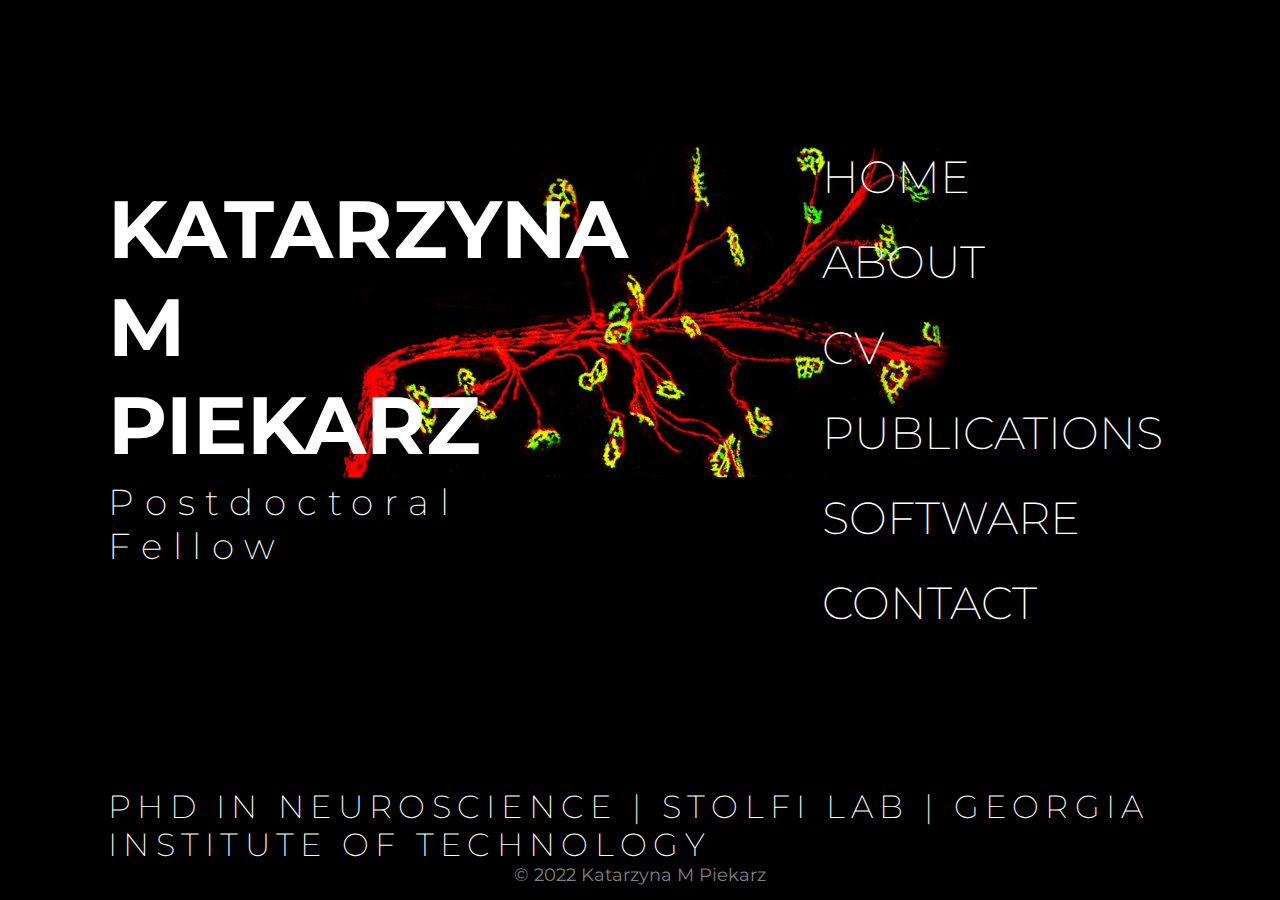
==== index.html @ ad75856b "Update index.html" ====
<!DOCTYPE html>
<html lang="en">
<head>
    <meta charset="UTF-8">
    <meta name="google-site-verification" content="7q6CGl85fY9YNcstM5_pgMbuXAVz54ZfpEGAH8M_V54" />
    <meta name="viewport" content="width=device-width, initial-scale=1"/>
    <title>Katarzyna M Piekarz</title>
    <link rel="icon" type="image/x-icon" href="nmj_cropped.jpg">
    <link rel="preconnect" href="https://fonts.googleapis.com">
    <link rel="preconnect" href="https://fonts.gstatic.com" crossorigin>
    <link href="https://fonts.googleapis.com/css2?family=Montserrat:wght@200;800&display=swap" rel="stylesheet">
    <link rel="stylesheet" media='screen and (orientation:landscape)' href="css/styles.css">
    <link rel="stylesheet" media='screen and (orientation:portrait)' href="css/narrow.css">
</head>
    <!-- Google tag (gtag.js) -->
    <script async src="https://www.googletagmanager.com/gtag/js?id=G-68DRPZ7HPB"></script>
    <script>
      window.dataLayer = window.dataLayer || [];
      function gtag(){dataLayer.push(arguments);}
      gtag('js', new Date());

      gtag('config', 'G-68DRPZ7HPB');
    </script>
<body>
    <h1>KATARZYNA <br>
    M<br>
    PIEKARZ</h1>
    <h2>Postdoctoral<br>
        Fellow</h2>
    <img class="nmj" src="nmj.jpg">
    <h3>PHD IN NEUROSCIENCE | <a class="lab" href="http://www.tunicates.org/" target="_blank" rel="noopener noreferrer">STOLFI LAB </a>
        | <a class="lab" href="https://www.gatech.edu/" target="_blank" rel="noopener noreferrer">GEORGIA INSTITUTE OF TECHNOLOGY</a></h3>

    <div class="side-container" id="side">
        <a class="side-link" href="index.html">HOME</a><br>   
        <a class="side-link" href="about.html#side">ABOUT</a><br>     
        <a class="side-link" href="CV_Katarzyna_Piekarz_May2023.pdf" download="Katarzyna_Piekarz_CV_updated_May2023.pdf">CV</a><br>   
        <a class="side-link" href="https://scholar.google.com/citations?user=bI1rCUQAAAAJ&hl=en" target="_blank" rel="noopener noreferrer">PUBLICATIONS</a><br>      
        <a class="side-link" href="software.html#side">SOFTWARE</a><br>
        <a class="side-link" href="contact.html#side">CONTACT</a><br>
    </div>

    <div class="footer">
      <p class="copyright">© 2022 Katarzyna M Piekarz</p>
    </div>
</body>
</html>
---- css/styles.css ----
body {
    margin: 0;
    background-color: black;
}

main {
    background: hsla(0,0%,100%,.1);
    width: 50%;
    height: 70%;
    position: absolute;
    top: 10%; right: 25%;
    margin: auto;
    overflow: hidden;
    border-radius: 1vh;
    overflow-y: auto;
}

body, main::before {
    background: url('/nmj_padded2.png');
    background-repeat: no-repeat;
    background-size: cover;
    background-color: black;
}

main::before {
    content: "";
    -webkit-filter: blur(4vh);
    filter: blur(4vh);
    display: inline-block;
    position: inherit;
    width: 100%;
    height: 100%;
    z-index: -1;
}

h1 {
    color: white;
    font-family: 'Montserrat', sans-serif;
    font-size: 9vh;
    position: absolute;
    top: 14vh;
    left: 12vh;
    z-index: -1;
}

h2{
    color: white;
    font-family: 'Montserrat', sans-serif;
    font-weight: 200;
    font-size: 4vh;
    letter-spacing: 0.3em;
    position: absolute;
    top: 50vh;
    left: 12vh;
    z-index: -1;
}

h3 {
    color: white;
    font-family: 'Montserrat', sans-serif;
    font-weight: 200;
    font-size: 3.5vh;
    letter-spacing: 0.2em;
    position: absolute;
    top: 84vh;
    left: 12vh;
    z-index: -1;
}
.nmj{
    display: none;
}

.copyright {
    color: grey;
    font-family: 'Montserrat', sans-serif;
    font-size: 2vh;
    padding: 10px auto 10px auto;
    text-align: center;
    margin-top: 0;
}

.footer {
    background-color: black;
    position: fixed;
    bottom: 0;
    width: 100%;
    height: 4vh;
    margin-top: 0;
}

.side-link {
    color: white;
    font-family: 'Montserrat', sans-serif;
    font-weight: 200;
    text-decoration: none;
}

.side-link:hover {
    color: grey;
}

.side-container {
    position: absolute;
    top: 15vh;
    right: 13vh;
    z-index: -1;
    font-size: 5vh;
    margin-top:0;
    line-height: 1.85;
}

.lab {
    color: white;
    text-decoration: none;
}

.lab:hover {
    color: grey;
}

.social {
    position: relative;
    margin-top: 25%;
    height: 20%;
    padding: 1vh;
    left: 10%;
}

.social:hover {
    height: 15vh;
}

.about {
    color: white;
    font-family: 'Montserrat', sans-serif;
    font-weight: 200;
    font-size: 1.2vw;
    margin-top: 2vh;
    padding: 3vh;
    line-height: 1.5;
    position: relative;
}

.ka {
    width: 20%;
    float: left;
    margin: 5vh 3vh 2vh 3vh;
    border-radius: 50%;
    -webkit-filter: grayscale(100%);
    filter: grayscale(100%);
}

.converter {
    width: 40%;
    float: right;
    margin: 120px 20px 10px 20px;
}

.software-title {
    color: white;
    font-family: 'Montserrat', sans-serif;
    font-weight: 800;
    font-size: 2vw;
    margin-top: 120px;
    margin-left: 40px;
}

.software-description {
    color: white;
    font-family: 'Montserrat', sans-serif;
    font-weight: 200;
    font-size: 1.2vw;
    margin-top: -1.2em;
    padding: 0 40px 40px 40px;
    line-height: 1.5;
}

.git {
    color: white;
    text-decoration: none;
}

.git:hover {
    color: grey;
}

.ciona {
    font-style: italic;
}
---- css/narrow.css ----
body {
    margin: 0;
    background-color: black;
}

main {
    background: hsla(0,0%,100%,.1);
    width: 80%;
    height: 90%;
    position: absolute;
    top: 100vh; left: 7%;
    margin: auto;
    overflow: hidden;
    border-radius: 1vh;
    overflow-y: auto;
}

body, main::before {
    background-color: black;
}

main::before {
    content: "";
    -webkit-filter: blur(4vh);
    filter: blur(4vh);
    display: inline-block;
    position: inherit;
    width: 100%;
    height: 100%;
    z-index: -1;
}

h1 {
    color: white;
    font-family: 'Montserrat', sans-serif;
    font-size: 12vw;
    position: absolute;
    top: 5vw;
    left: 4vw;
    z-index: -1;
}

h2{
    color: white;
    font-family: 'Montserrat', sans-serif;
    font-weight: 200;
    font-size: 5vw;
    letter-spacing: 0.3em;
    position: absolute;
    top: 55vw;
    left: 4vw;
}

h3 {
    color: white;
    font-family: 'Montserrat', sans-serif;
    font-weight: 200;
    font-size: 4vw;
    letter-spacing: 0.2em;
    position: absolute;
    top: 80vh;
    left: 4vw;
    z-index: -1;
}

.nmj{
    width: 60%;
    position: absolute;
    top: 50vh;
    padding-left: 18vw;
    z-index: -1;
}

.copyright {
    color: grey;
    font-family: 'Montserrat', sans-serif;
    font-size: 2vh;
    padding: 10px auto 10px auto;
    text-align: center;
    margin-top: 0;
}

.footer {
    background-color: black;
    position: fixed;
    bottom: 0;
    width: 100%;
    height: 4vh;
    margin-top: 0;
}

.side-link {
    color: white;
    font-family: 'Montserrat', sans-serif;
    font-weight: 200;
    text-decoration: none;
    z-index: -1;
}

.side-link:hover {
    color: grey;
}

.side-container {
    position: absolute;
    top: 100vh;
    right: 4vw;
    z-index: -1;
    font-size: 5vh;
    margin-top:0;
    line-height: 1.85;
    text-align: right;
    padding-bottom: 40vh;
}

.lab {
    color: white;
    text-decoration: none;
}

.lab:hover {
    color: grey;
}

.social {
    position: relative;
    display: block;
    margin-top: 0;
    height: 8vh;
    padding: 2vh;
    left: 32%;
    top: 15%;
}

.about {
    color: white;
    font-family: 'Montserrat', sans-serif;
    font-weight: 200;
    font-size: 2vh;
    margin-top: 2vh;
    padding: 3vh;
    line-height: 1.5;
    position: relative;
}

.ka {
    width: 25%;
    float: left;
    margin: 5vh 3vh 2vh 3vh;
    border-radius: 50%;
    -webkit-filter: grayscale(100%);
    filter: grayscale(100%);
}

.converter {
    width: 70%;
    position: absolute;
    margin: 55vh 3vh 0 5vh;
}

.software-title {
    color: white;
    font-family: 'Montserrat', sans-serif;
    font-weight: 800;
    font-size: 3vh;
    position: absolute;
    margin: 12vh 3vh 0 5vh;
}

.software-description {
    color: white;
    font-family: 'Montserrat', sans-serif;
    font-weight: 200;
    font-size: 2vh;
    position: absolute;
    margin: 28vh 3vh 0 5vh;
    line-height: 1.5;
}

.git {
    color: white;
    text-decoration: none;
}

.git:hover {
    color: grey;
}

.ciona {
    font-style: italic;
}
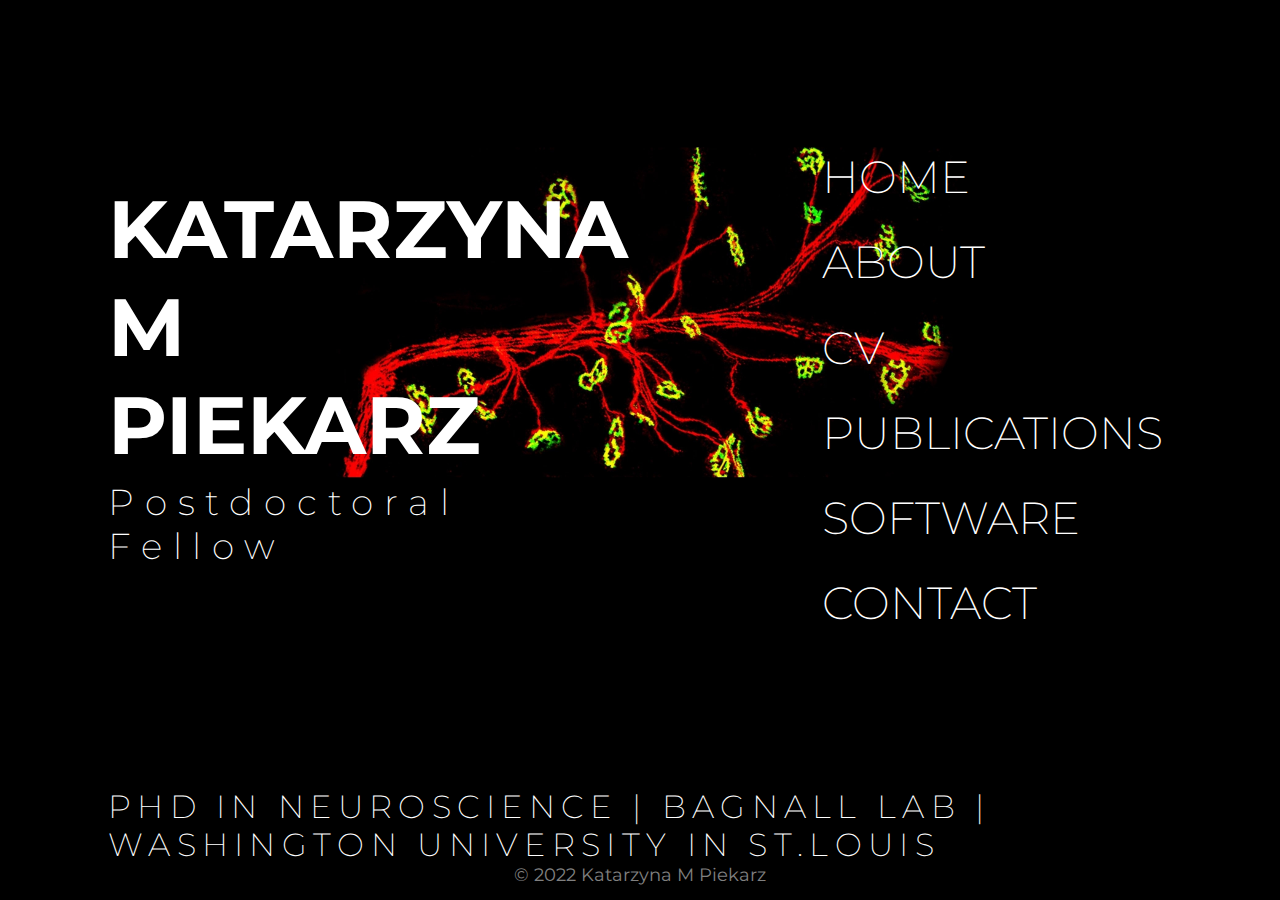
==== commit 5e362843: "Update index.html" ====
--- a/index.html
+++ b/index.html
@@ -28,13 +28,13 @@
     <h2>Postdoctoral<br>
         Fellow</h2>
     <img class="nmj" src="nmj.jpg">
-    <h3>PHD IN NEUROSCIENCE | <a class="lab" href="http://www.tunicates.org/" target="_blank" rel="noopener noreferrer">STOLFI LAB </a>
-        | <a class="lab" href="https://www.gatech.edu/" target="_blank" rel="noopener noreferrer">GEORGIA INSTITUTE OF TECHNOLOGY</a></h3>
+    <h3>PHD IN NEUROSCIENCE | <a class="lab" href="http://www.tunicates.org/" target="_blank" rel="noopener noreferrer">BAGNALL LAB </a>
+        | <a class="lab" href="https://www.gatech.edu/" target="_blank" rel="noopener noreferrer">WASHINGTON UNIVERSITY IN ST.LOUIS</a></h3>
 
     <div class="side-container" id="side">
         <a class="side-link" href="index.html">HOME</a><br>   
         <a class="side-link" href="about.html#side">ABOUT</a><br>     
-        <a class="side-link" href="CV_Katarzyna_Piekarz_May2023.pdf" download="Katarzyna_Piekarz_CV_updated_May2023.pdf">CV</a><br>   
+        <a class="side-link" href="CV_Katarzyna_Piekarz.pdf" target="_blank" rel="noopener noreferrer">CV</a><br>   
         <a class="side-link" href="https://scholar.google.com/citations?user=bI1rCUQAAAAJ&hl=en" target="_blank" rel="noopener noreferrer">PUBLICATIONS</a><br>      
         <a class="side-link" href="software.html#side">SOFTWARE</a><br>
         <a class="side-link" href="contact.html#side">CONTACT</a><br>
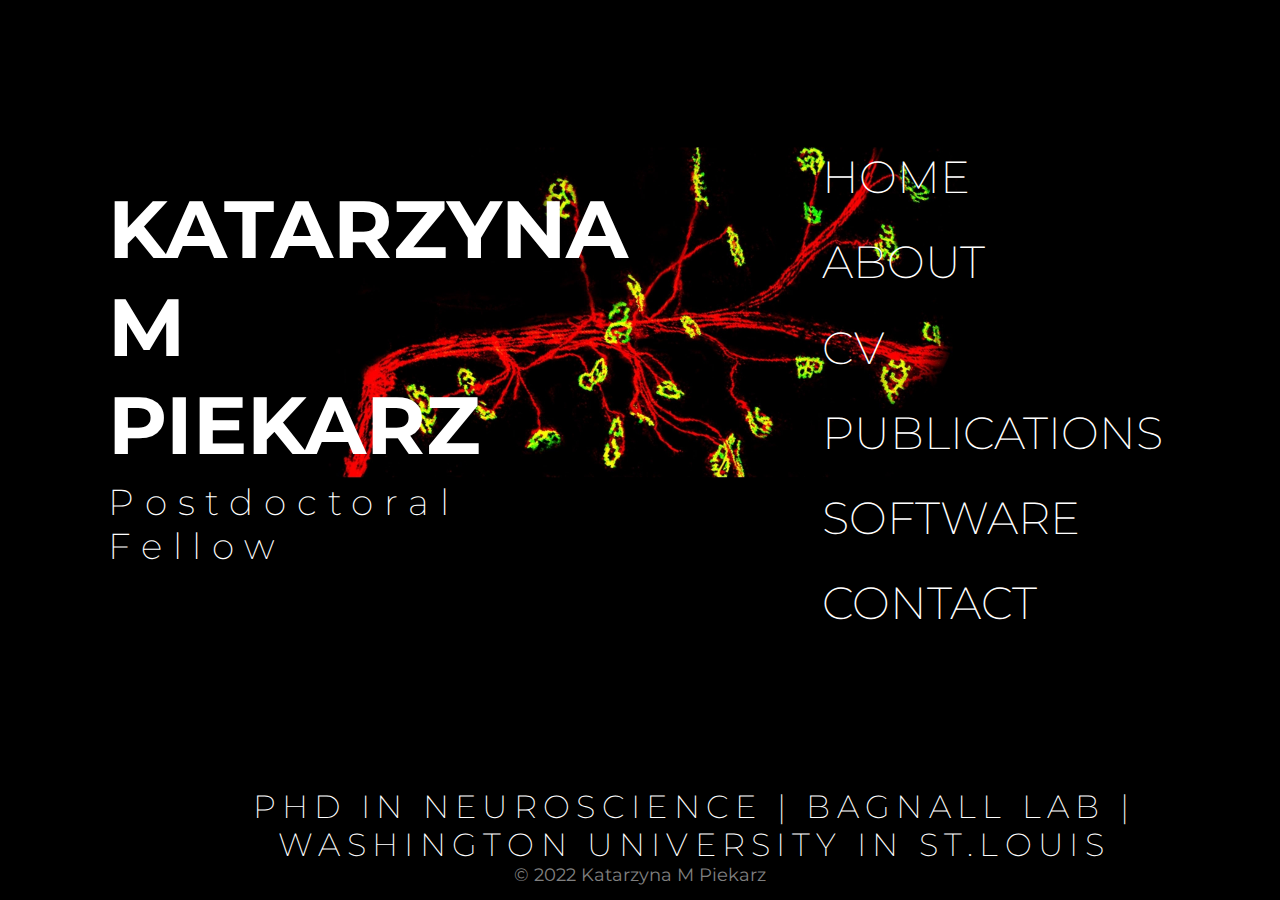
==== commit 2bcde5f1: "Update index.html" ====
--- a/index.html
+++ b/index.html
@@ -28,8 +28,8 @@
     <h2>Postdoctoral<br>
         Fellow</h2>
     <img class="nmj" src="nmj.jpg">
-    <h3>PHD IN NEUROSCIENCE | <a class="lab" href="http://www.tunicates.org/" target="_blank" rel="noopener noreferrer">BAGNALL LAB </a>
-        | <a class="lab" href="https://www.gatech.edu/" target="_blank" rel="noopener noreferrer">WASHINGTON UNIVERSITY IN ST.LOUIS</a></h3>
+    <h3 style="text-align:center">PHD IN NEUROSCIENCE | <a class="lab" href="https://sites.wustl.edu/bagnall/" target="_blank" rel="noopener noreferrer">BAGNALL LAB </a>
+        | <a class="lab" href="https://washu.edu/" target="_blank" rel="noopener noreferrer">WASHINGTON UNIVERSITY IN ST.LOUIS</a></h3>
 
     <div class="side-container" id="side">
         <a class="side-link" href="index.html">HOME</a><br>   
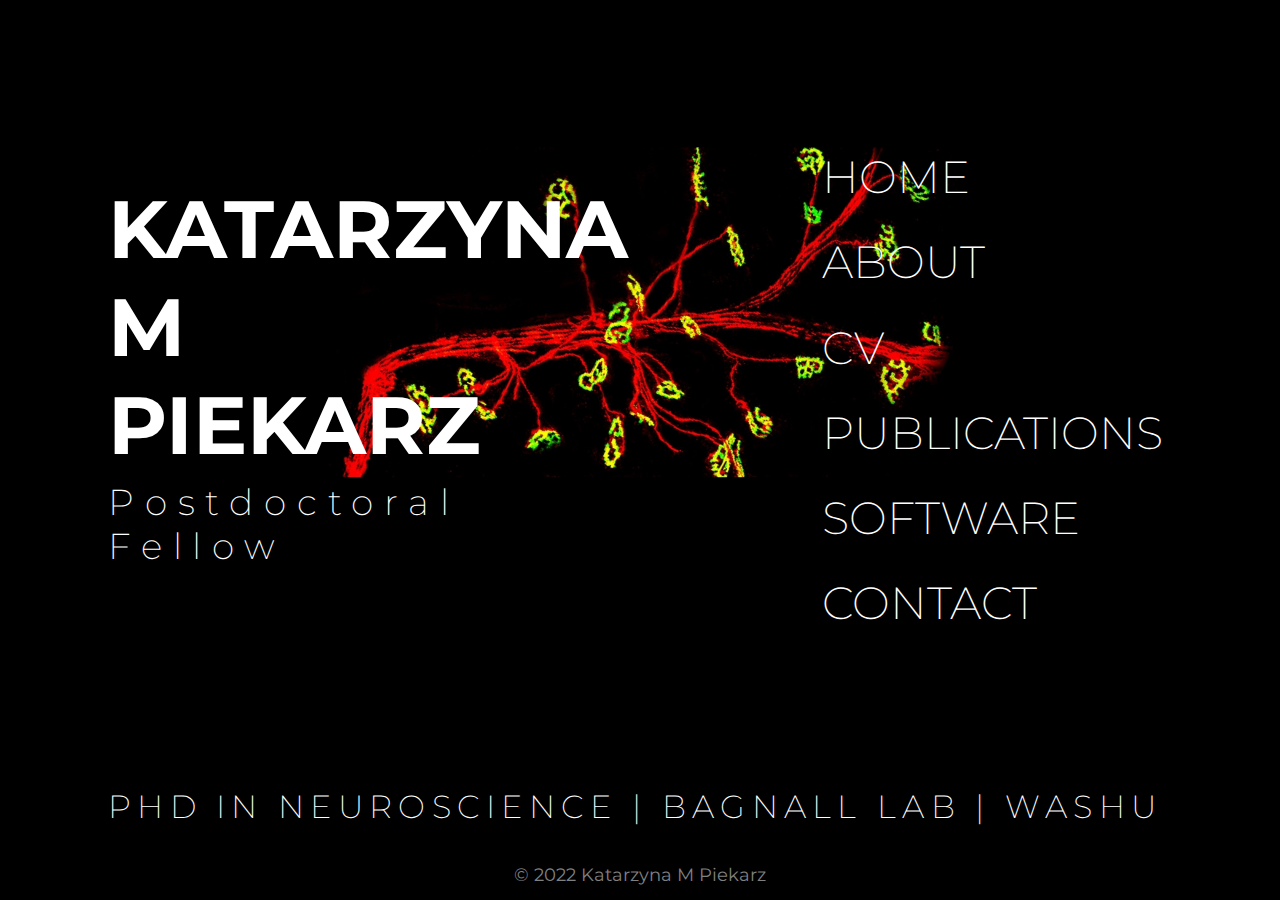
==== commit 9c4bbad7: "Update index.html" ====
--- a/index.html
+++ b/index.html
@@ -29,7 +29,7 @@
         Fellow</h2>
     <img class="nmj" src="nmj.jpg">
     <h3 style="text-align:center">PHD IN NEUROSCIENCE | <a class="lab" href="https://sites.wustl.edu/bagnall/" target="_blank" rel="noopener noreferrer">BAGNALL LAB </a>
-        | <a class="lab" href="https://washu.edu/" target="_blank" rel="noopener noreferrer">WASHINGTON UNIVERSITY IN ST.LOUIS</a></h3>
+        | <a class="lab" href="https://washu.edu/" target="_blank" rel="noopener noreferrer">WASHU</a></h3>
 
     <div class="side-container" id="side">
         <a class="side-link" href="index.html">HOME</a><br>   
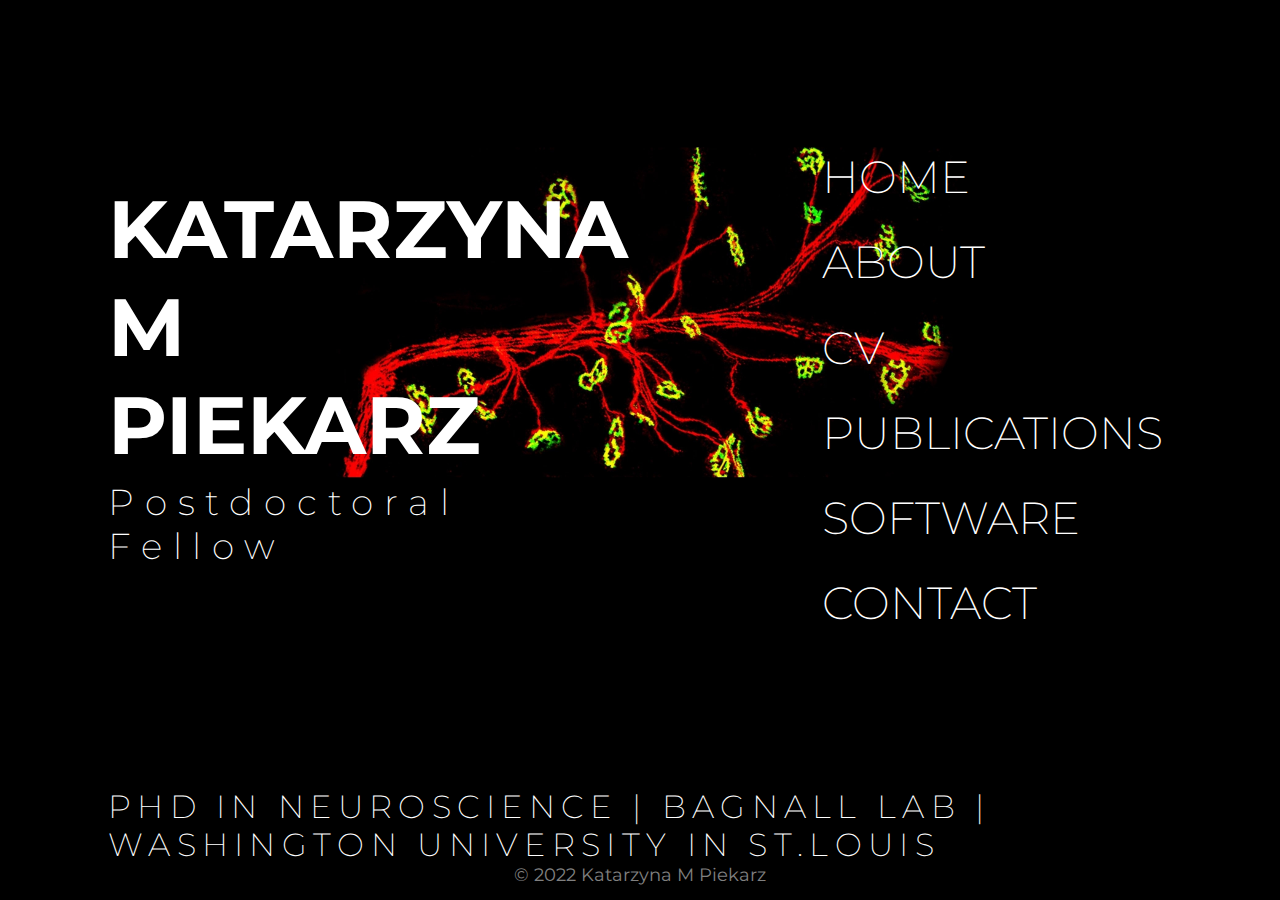
==== commit 4ac138fb: "Update index.html" ====
--- a/index.html
+++ b/index.html
@@ -28,8 +28,8 @@
     <h2>Postdoctoral<br>
         Fellow</h2>
     <img class="nmj" src="nmj.jpg">
-    <h3 style="text-align:center">PHD IN NEUROSCIENCE | <a class="lab" href="https://sites.wustl.edu/bagnall/" target="_blank" rel="noopener noreferrer">BAGNALL LAB </a>
-        | <a class="lab" href="https://washu.edu/" target="_blank" rel="noopener noreferrer">WASHU</a></h3>
+    <h3>PHD IN NEUROSCIENCE | <a class="lab" href="https://sites.wustl.edu/bagnall/" target="_blank" rel="noopener noreferrer">BAGNALL LAB </a>
+        | <a class="lab" href="https://washu.edu/" target="_blank" rel="noopener noreferrer">WASHINGTON UNIVERSITY IN ST.LOUIS</a></h3>
 
     <div class="side-container" id="side">
         <a class="side-link" href="index.html">HOME</a><br>   
